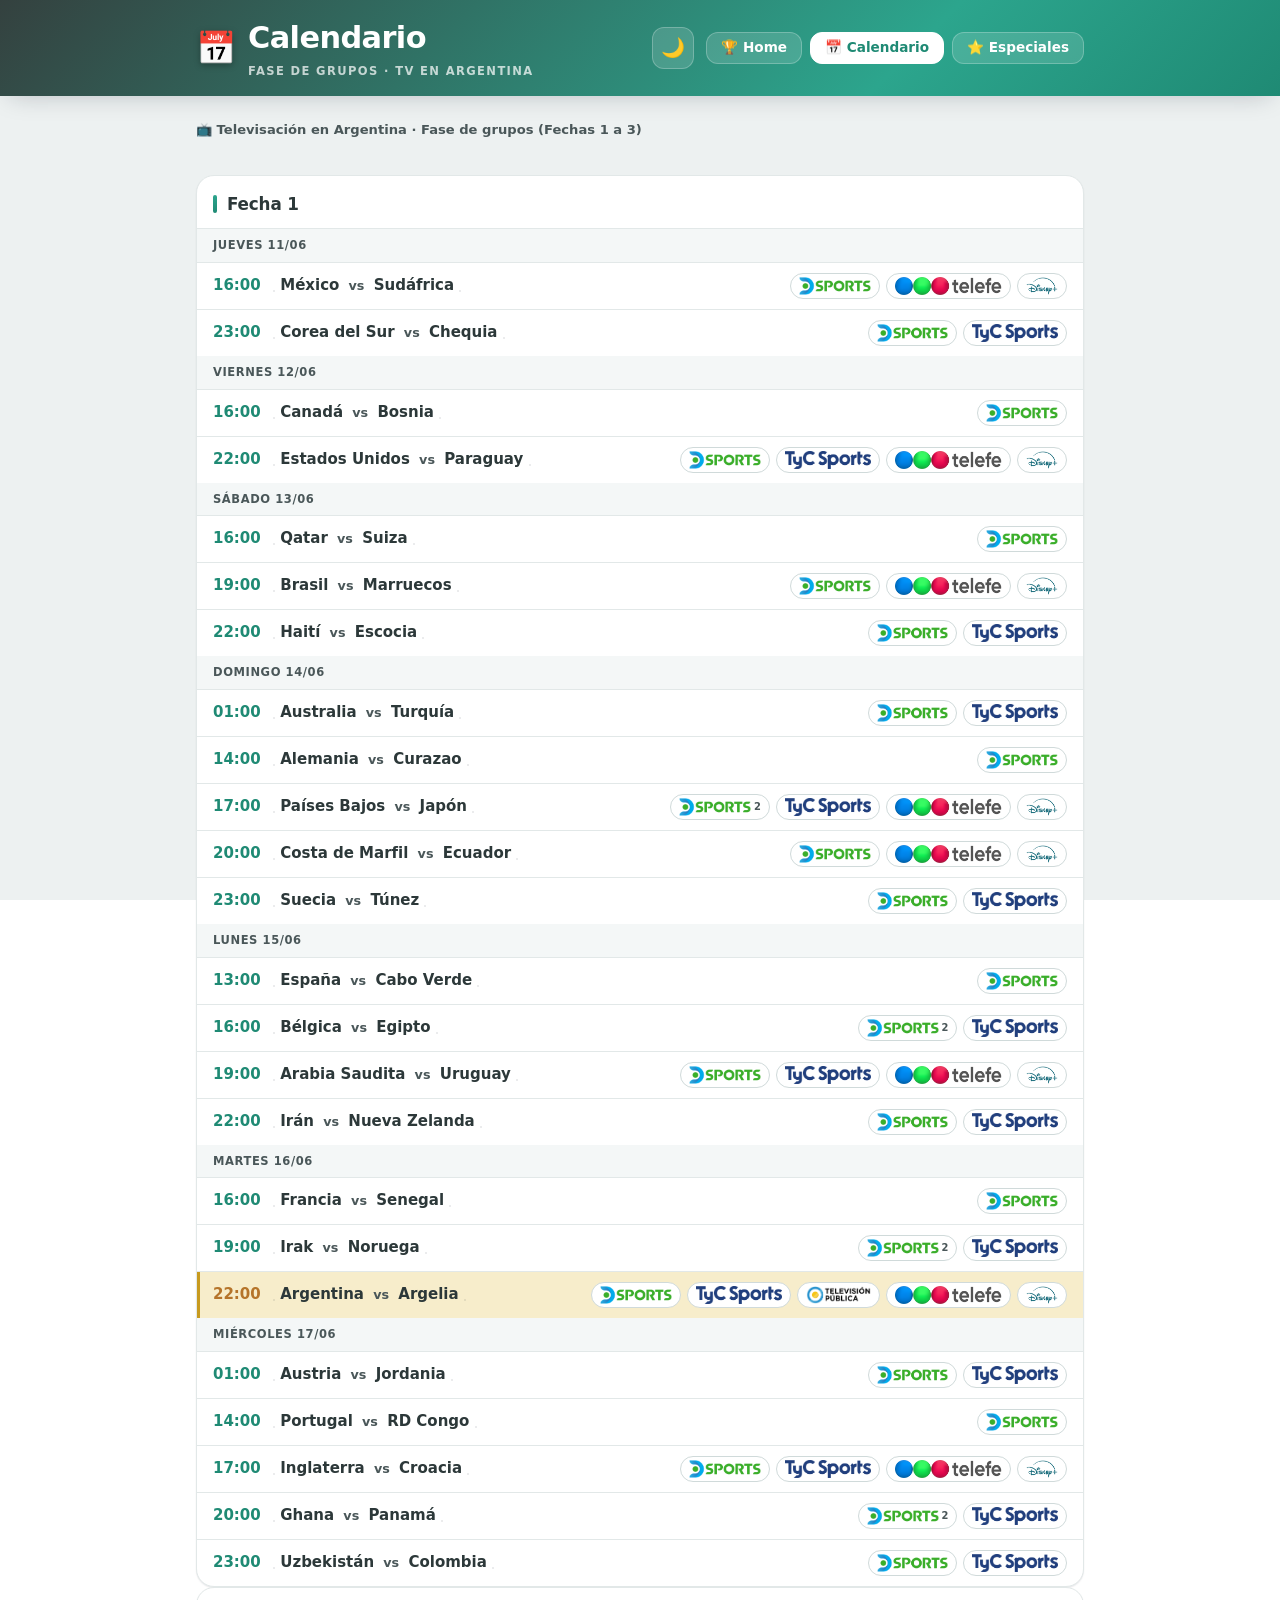
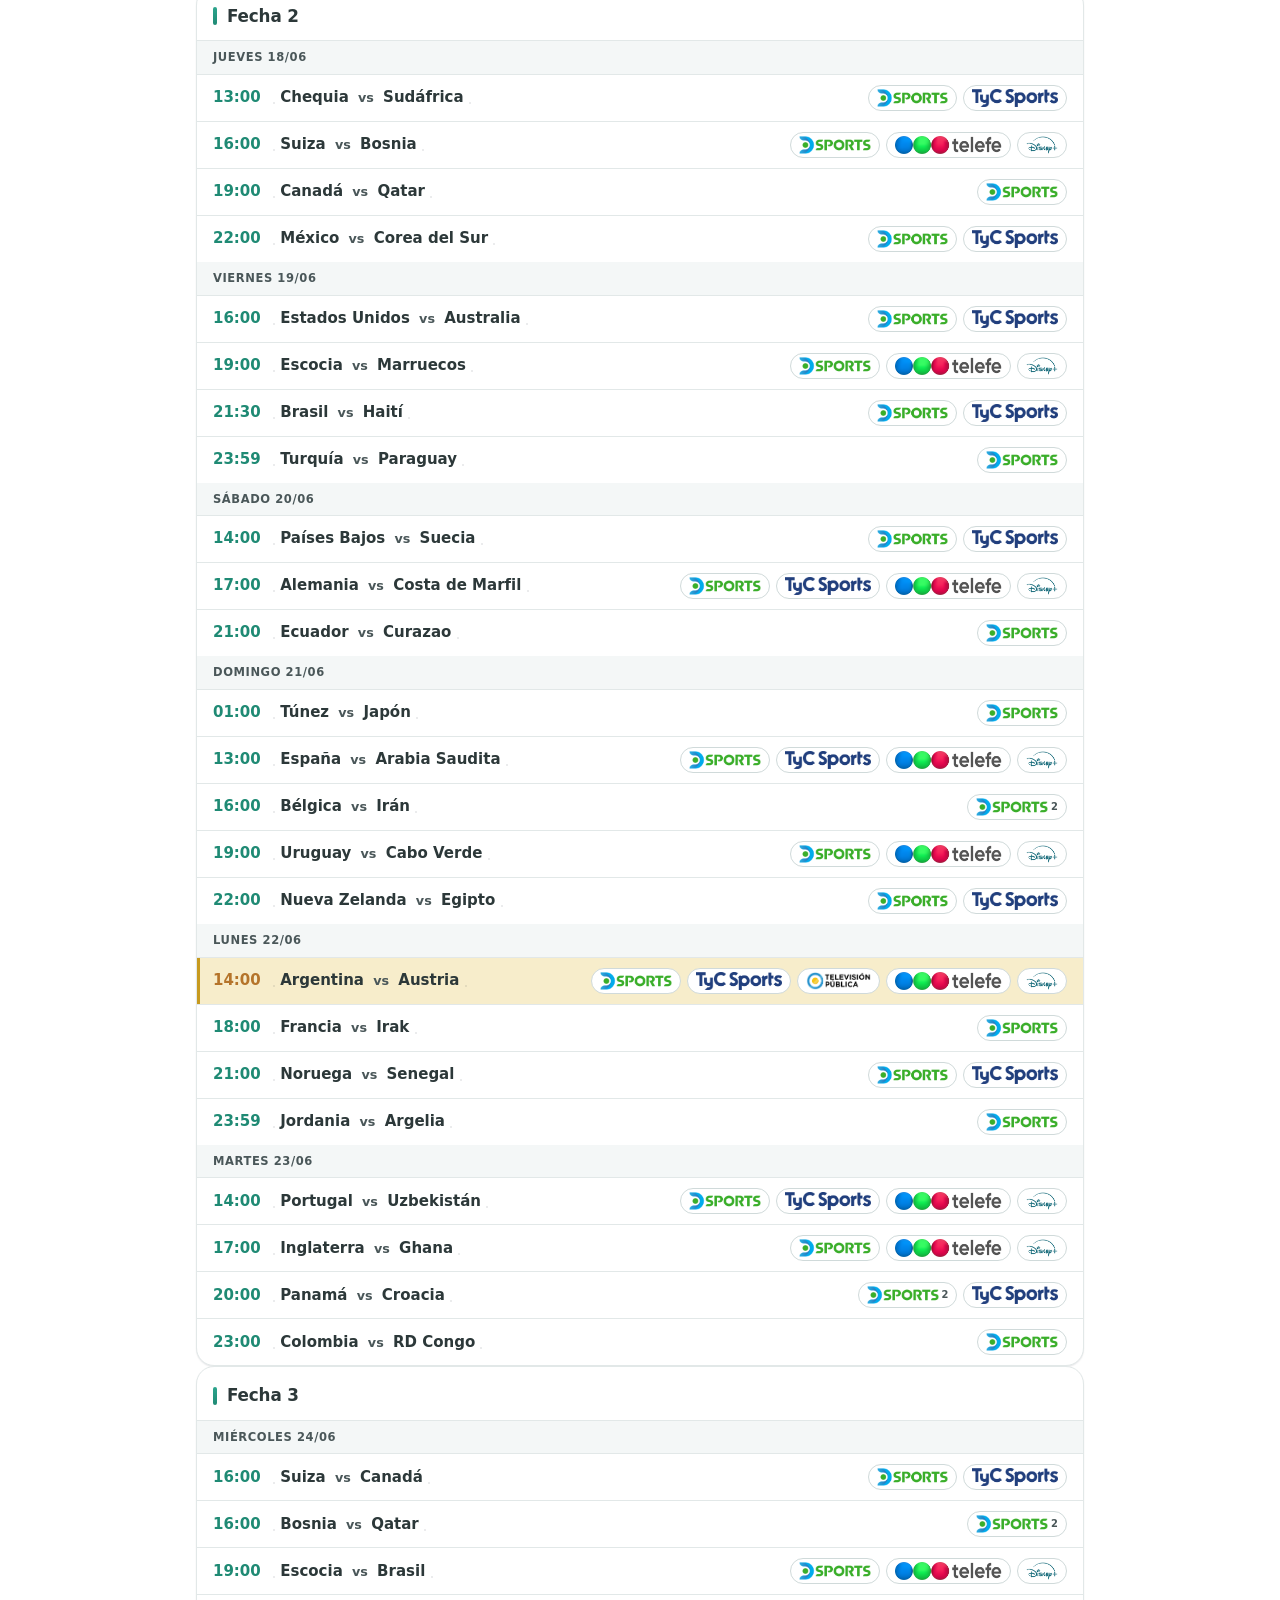
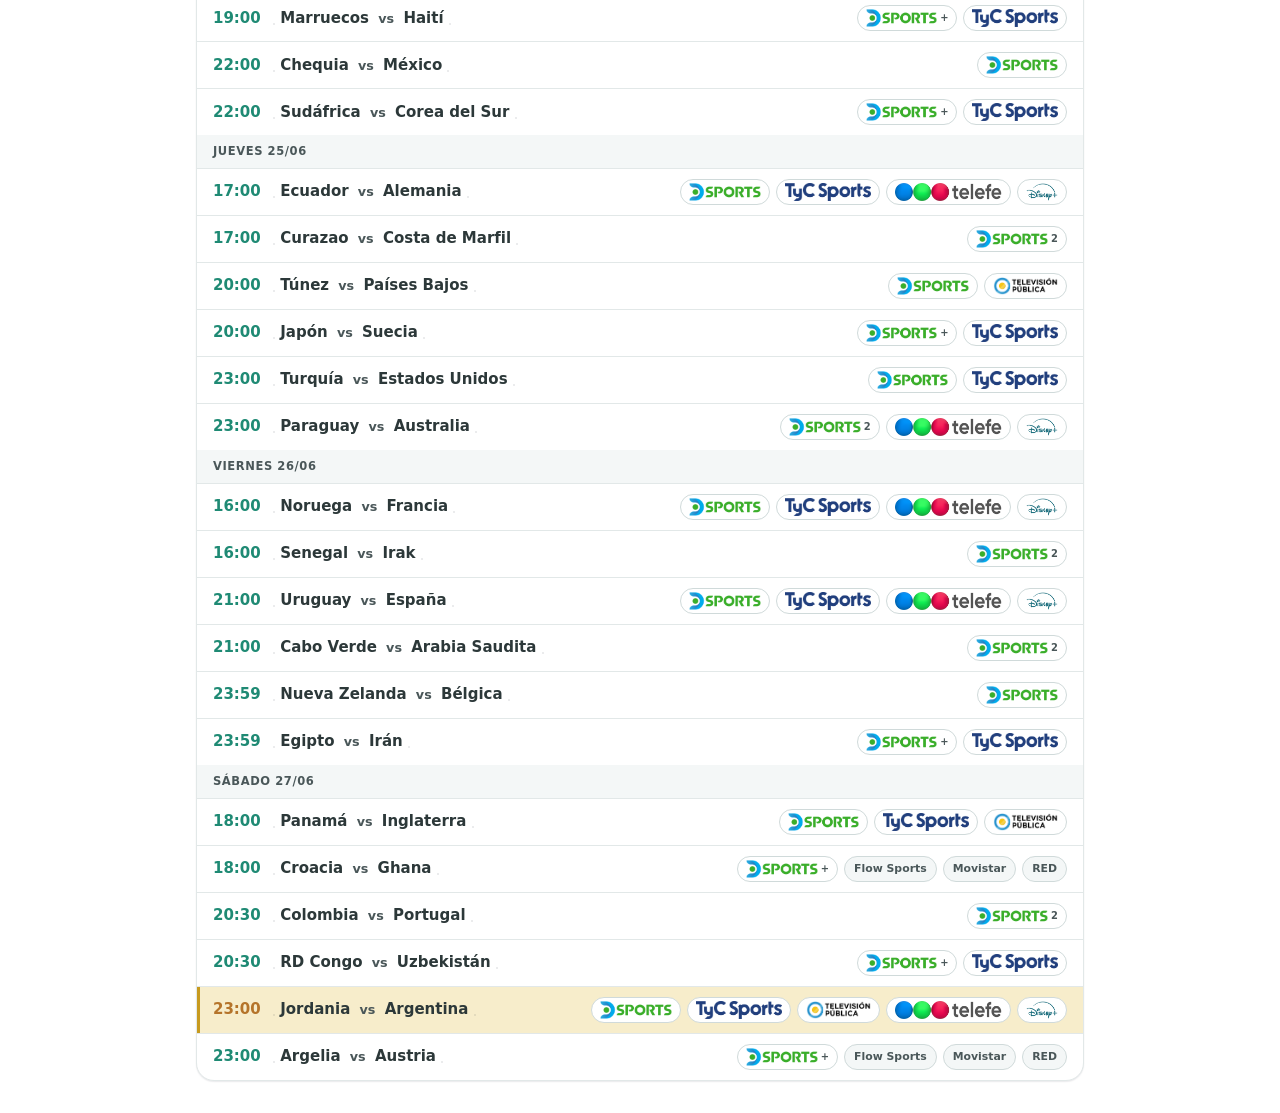
==== calendario.html @ 77ad297f "Stabilize live scoreboard away team layout" ====
<!DOCTYPE html>
<html lang="es">
<head>
  <meta charset="UTF-8">
  <meta name="viewport" content="width=device-width, initial-scale=1">
  <title>Calendario · Prode Mundial | Iveco 2013</title>
  <link rel="stylesheet" href="style.css?v=18">
  <script src="theme.js?v=4"></script>
</head>
<body>

  <header class="site-header">
    <div class="wrap">
      <div class="brand">
        <span class="brand__logo">📅</span>
        <div>
          <h1 class="brand__title">Calendario</h1>
          <p class="brand__subtitle">Fase de grupos · TV en Argentina</p>
        </div>
      </div>
      <button class="theme-toggle" type="button" aria-label="Cambiar tema">🌙</button>
      <button class="nav-toggle" aria-label="Menú" aria-expanded="false" aria-controls="site-nav">☰</button>
      <nav class="site-nav" id="site-nav">
        <a class="site-nav__link" href="index.html">🏆 Home</a>
        <a class="site-nav__link is-active" href="calendario.html">📅 Calendario</a>
        <a class="site-nav__link" href="especiales.html">⭐ Especiales</a>
      </nav>
    </div>
  </header>

  <main class="wrap">
    <p class="cal-note">📺 Televisación en Argentina · Fase de grupos (Fechas 1 a 3)</p>
    <div id="calendario"></div>
  </main>

  <script src="paises.js?v=18"></script>
  <script src="calendario.js?v=4"></script>
  <script src="nav.js?v=4"></script>

</body>
</html>
---- style.css ----
/* ============================================================
   Prode Mundial — mini design system (vanilla, sin build)
   ============================================================ */

/* ---------------------------------------------------------
   1. Tokens
   --------------------------------------------------------- */
:root{
  /* Tipografía del sistema (sin CDN) */
  --font: system-ui, -apple-system, "Segoe UI", Roboto, Ubuntu,
          Cantarell, "Helvetica Neue", Arial, sans-serif;

  /* Neutros — paleta clara: Almond Silk #EBD4CB · Iron Grey #4A5759 · Seagrass #2CA58D */
  --bg:        #edf1f1;   /* gris claro neutro (familia Iron Grey, sin rosa) */
  --surface:   #ffffff;
  --surface-2: #f4f7f7;   /* zebra */
  --ink:       #2c3839;
  --ink-soft:  #4a5759;   /* Iron Grey */
  --line:      #e2e8e8;
  --line-2:    #d0dada;

  /* Acento: verde "seagrass" */
  --brand:    #2ca58d;    /* Seagrass */
  --brand-2:  #1f8a74;
  --brand-bg: #e2f4ee;

  /* Header de tablas (Iron Grey) */
  --th-bg:  #4a5759;
  --th-ink: #f2ece8;

  /* Estados (fondo suave + texto de alto contraste) */
  --ok-bg:   #d2f0e4;  --ok-ink:   #11604a;
  --bad-bg:  #f8d8d2;  --bad-ink:  #8a2f24;
  --pend-bg: #efe5df;  --pend-ink: #6f6660;

  /* Podio */
  --gold:   #c79a1e;  --gold-bg:   #f7edcb;
  --silver: #8a97a8;  --silver-bg: #eef1f4;
  --bronze: #b5742a;  --bronze-bg: #f4e2d2;

  /* Espaciado */
  --sp-1:4px; --sp-2:8px; --sp-3:12px; --sp-4:16px; --sp-5:24px; --sp-6:32px;

  /* Radios */
  --r-sm:8px; --r:12px; --r-lg:18px;

  /* Sombras */
  --sh-sm: 0 1px 2px rgba(15,23,42,.05), 0 1px 1px rgba(15,23,42,.04);
  --sh:    0 8px 24px -10px rgba(15,23,42,.25);

  /* Layout */
  --maxw: 920px;
}

/* ---------------------------------------------------------
   1b. Modo oscuro
   Paleta: Ink Black #0E131F · Ebony #697268 · Icy Blue #ADD9F4
           Old Rose #DB7F8E · Green Yellow #C2F970
   --------------------------------------------------------- */
[data-theme="dark"]{
  --bg:        #0E131F;   /* Ink Black */
  --surface:   #161d2b;
  --surface-2: #1f2838;

  --ink:       #e9eff6;
  --ink-soft:  #99a39a;   /* Ebony aclarado para legibilidad */
  --line:      #2b3343;
  --line-2:    #3b4559;

  --brand:    #C2F970;    /* Green Yellow — acento principal */
  --brand-2:  #ADD9F4;    /* Icy Blue — acento claro (texto/números) */
  --brand-bg: #1b2538;    /* azul-noche tenue (hover, chips) */

  --th-bg:  #0a0f18;
  --th-ink: #cfd8e2;

  --ok-bg:   #233a18;  --ok-ink:   #C2F970;   /* acierto = lima */
  --bad-bg:  #3e2027;  --bad-ink:  #DB7F8E;   /* error = old rose */
  --pend-bg: #1f2838;  --pend-ink: #8a93a2;

  --gold:   #e2b13c;  --gold-bg:   #3a3318;
  --silver: #aeb9c4;  --silver-bg: #2a3340;
  --bronze: #cd8a44;  --bronze-bg: #3a2d1d;

  --sh-sm: 0 1px 2px rgba(0,0,0,.45), 0 1px 1px rgba(0,0,0,.35);
  --sh:    0 8px 24px -10px rgba(0,0,0,.75);
}
/* Fondos con color "hardcodeado" que hay que reemplazar en oscuro */
[data-theme="dark"] body{
  background:radial-gradient(1100px 520px at 50% -240px,#1a2742 0%,var(--bg) 60%);
}
[data-theme="dark"] .site-header{
  background:linear-gradient(135deg,#0E131F 0%,#1b2740 55%,#243049 100%);
}
[data-theme="dark"] .loader{
  background:radial-gradient(1100px 520px at 50% -240px,#1a2742 0%,var(--bg) 60%);
}
/* Columna RES de Pronósticos (tenía fondo claro fijo) */
[data-theme="dark"] #pronosticos td:nth-child(2){
  background:#1c2535;
  color:var(--ink);
  border-inline-color:var(--line-2);
}
/* En oscuro los acentos (lima / icy blue) son CLAROS: cuando se usan como
   fondo, el texto encima debe ir oscuro para que se lea. */
[data-theme="dark"] #pronosticos th:nth-child(2),   /* RES sobre lima */
[data-theme="dark"] .prob__pct.is-active,           /* % activo sobre lima */
[data-theme="dark"] .site-nav__link.is-active{      /* pill activa (fondo #fff) */
  color:#0E131F;
}

/* ---------------------------------------------------------
   2. Reset suave
   --------------------------------------------------------- */
*,*::before,*::after{ box-sizing:border-box; }
html{ -webkit-text-size-adjust:100%; }
body{
  margin:0;
  font-family:var(--font);
  font-size:15px;
  line-height:1.45;
  color:var(--ink);
  background:radial-gradient(1100px 520px at 50% -240px,#ffffff 0%,var(--bg) 62%);
  background-attachment:fixed;
  -webkit-font-smoothing:antialiased;
}

/* ---------------------------------------------------------
   3. Layout
   --------------------------------------------------------- */
.wrap{
  width:100%;
  max-width:var(--maxw);
  margin-inline:auto;
  padding-inline:var(--sp-4);
}
main.wrap{
  padding-block:var(--sp-5) var(--sp-6);
  display:flex;
  flex-direction:column;
  gap:var(--sp-5);
}

/* ---------------------------------------------------------
   4. Header / marca
   --------------------------------------------------------- */
.site-header{
  background:linear-gradient(135deg,#34413f 0%,#2ca58d 70%,#1f8a74 100%);
  color:#fff;
  box-shadow:var(--sh);
}
.site-header .wrap{
  position:relative;
  display:flex;
  align-items:center;
  gap:var(--sp-3);
  padding-block:var(--sp-4);
}

/* Botón de navegación del header (calendario / volver) */
.nav-btn{
  display:inline-flex;
  align-items:center;
  justify-content:center;
  flex:none;
  width:42px;
  height:42px;
  font-size:1.3rem;
  line-height:1;
  text-decoration:none;
  color:#fff;
  background:rgba(255,255,255,.14);
  border:1px solid rgba(255,255,255,.24);
  border-radius:12px;
  transition:background .15s,transform .1s;
}
.nav-btn:hover{ background:rgba(255,255,255,.28); }
.nav-btn:active{ transform:scale(.93); }
.nav-btn--end{ margin-left:auto; }   /* empuja el botón a la derecha */

/* Botón de cambio de tema (claro / oscuro) */
.theme-toggle{
  margin-left:auto;       /* empuja los controles del header a la derecha */
  display:inline-flex;
  align-items:center;
  justify-content:center;
  flex:none;
  width:42px;
  height:42px;
  font-size:1.2rem;
  line-height:1;
  color:#fff;
  background:rgba(255,255,255,.14);
  border:1px solid rgba(255,255,255,.24);
  border-radius:12px;
  cursor:pointer;
  transition:background .15s,transform .1s;
}
.theme-toggle:hover{ background:rgba(255,255,255,.28); }
.theme-toggle:active{ transform:scale(.93); }

/* ---- Navegación principal (Home / Calendario / Especiales) ---- */
.site-nav{
  display:flex;
  gap:var(--sp-2);
}
.site-nav__link{
  display:inline-flex;
  align-items:center;
  gap:6px;
  padding:8px 14px;
  font-size:.85rem;
  font-weight:700;
  line-height:1;
  white-space:nowrap;
  text-decoration:none;
  color:#fff;
  background:rgba(255,255,255,.14);
  border:1px solid rgba(255,255,255,.24);
  border-radius:12px;
  transition:background .15s,transform .1s;
}
.site-nav__link:hover{ background:rgba(255,255,255,.28); }
.site-nav__link:active{ transform:scale(.96); }
.site-nav__link.is-active{
  background:#fff;
  color:var(--brand-2);
  border-color:#fff;
}

/* Botón hamburguesa (solo mobile) */
.nav-toggle{
  display:none;          /* oculto en desktop */
  width:42px;
  height:42px;
  align-items:center;
  justify-content:center;
  font-size:1.4rem;
  line-height:1;
  color:#fff;
  background:rgba(255,255,255,.14);
  border:1px solid rgba(255,255,255,.24);
  border-radius:12px;
  cursor:pointer;
  transition:background .15s,transform .1s;
}
.nav-toggle:hover{ background:rgba(255,255,255,.28); }
.nav-toggle:active{ transform:scale(.93); }
.brand{ display:flex; align-items:center; gap:var(--sp-3); }
.brand__logo{
  font-size:2rem;
  line-height:1;
  filter:drop-shadow(0 2px 3px rgba(0,0,0,.3));
}
.brand__title{
  margin:0;
  font-size:clamp(1.35rem,4.5vw,1.9rem);
  font-weight:800;
  letter-spacing:-.02em;
}
.brand__subtitle{
  margin:3px 0 0;
  font-size:.72rem;
  font-weight:600;
  letter-spacing:.12em;
  text-transform:uppercase;
  color:rgba(255,255,255,.72);
}

/* ---------------------------------------------------------
   5. Card / sección
   --------------------------------------------------------- */
.card{
  background:var(--surface);
  border:1px solid var(--line);
  border-radius:var(--r-lg);
  box-shadow:var(--sh-sm);
  overflow:hidden;
}
.card__head{
  display:flex;
  align-items:center;
  justify-content:space-between;
  gap:var(--sp-3);
  flex-wrap:wrap;
  padding:var(--sp-4) var(--sp-4) var(--sp-3);
  border-bottom:1px solid var(--line);
}
.card__title{
  margin:0;
  display:flex;
  align-items:center;
  gap:10px;
  font-size:1.05rem;
  font-weight:700;
  letter-spacing:-.01em;
}
.card__title::before{
  content:"";
  width:4px; height:18px;
  border-radius:99px;
  background:linear-gradient(var(--brand),var(--brand-2));
}
.card__hint{
  font-size:.74rem;
  font-weight:600;
  color:var(--ink-soft);
}

/* ---------------------------------------------------------
   6. Selector de fecha
   --------------------------------------------------------- */
.select-wrap{ position:relative; display:inline-flex; }
.select-wrap::after{
  content:"";
  position:absolute; right:13px; top:50%;
  width:7px; height:7px;
  border-right:2px solid var(--ink-soft);
  border-bottom:2px solid var(--ink-soft);
  transform:translateY(-65%) rotate(45deg);
  pointer-events:none;
}
.select{
  appearance:none; -webkit-appearance:none;
  font:inherit; font-weight:650;
  color:var(--ink);
  background:var(--surface-2);
  border:1px solid var(--line-2);
  border-radius:var(--r-sm);
  padding:8px 34px 8px 13px;
  cursor:pointer;
  transition:border-color .15s,box-shadow .15s;
}
.select:hover{ border-color:var(--brand); }
.select:focus-visible{
  outline:none;
  border-color:var(--brand);
  box-shadow:0 0 0 3px var(--brand-bg);
}

/* ---------------------------------------------------------
   7. Tablas — base
   --------------------------------------------------------- */
.tabla-scroll{
  overflow-x:auto;
  -webkit-overflow-scrolling:touch;
}
.tabla-scroll table{
  width:100%;
  border-collapse:separate;
  border-spacing:0;
  font-size:.9rem;
}
.tabla-scroll th,
.tabla-scroll td{
  padding:9px 12px;
  text-align:center;
  white-space:nowrap;
  border-bottom:1px solid var(--line);
}
.tabla-scroll th{
  background:var(--th-bg);
  color:var(--th-ink);
  font-size:.7rem;
  font-weight:700;
  letter-spacing:.06em;
  text-transform:uppercase;
}
.tabla-scroll tr:last-child td{ border-bottom:0; }

/* Zebra (excluye podio para no pisar su color) */
.tabla-scroll tr:nth-child(even):not(.top-1):not(.top-2):not(.top-3) td{
  background:var(--surface-2);
}
/* Hover solo en desktop con puntero fino */
@media (hover:hover) and (pointer:fine){
  .tabla-scroll tbody tr:hover td{ background:var(--brand-bg); }
}

/* ---------------------------------------------------------
   8. Ranking (general + fecha): Pos | Jugador | Puntos
   --------------------------------------------------------- */
#general td:first-child,  #general th:first-child,
#fechaRanking td:first-child, #fechaRanking th:first-child{
  width:54px;
  color:var(--ink-soft);
  font-variant-numeric:tabular-nums;
}
#general td:nth-child(2),  #general th:nth-child(2),
#fechaRanking td:nth-child(2), #fechaRanking th:nth-child(2){
  text-align:left;
  font-weight:650;
}
#general td:last-child,
#fechaRanking td:last-child{
  width:82px;
  font-weight:800;
  color:var(--brand-2);
  font-variant-numeric:tabular-nums;
}

/* Podio (top 3 puestos) */
.top-1 td{ background:var(--gold-bg); }
.top-2 td{ background:var(--silver-bg); }
.top-3 td{ background:var(--bronze-bg); }
.top-1 td:first-child{ box-shadow:inset 4px 0 0 var(--gold); }
.top-2 td:first-child{ box-shadow:inset 4px 0 0 var(--silver); }
.top-3 td:first-child{ box-shadow:inset 4px 0 0 var(--bronze); }
.top-1 td:nth-child(2),
.top-2 td:nth-child(2),
.top-3 td:nth-child(2){ font-weight:800; }

/* ---------------------------------------------------------
   9. Pronósticos — grid denso con header + 1ra columna sticky
   --------------------------------------------------------- */
#pronosticos{
  max-height:72vh;
  overflow:auto;            /* scroll horizontal y vertical interno */
}
#pronosticos table{
  width:max-content;
  min-width:100%;
  font-size:.82rem;
}
#pronosticos th,
#pronosticos td{ border-right:1px solid var(--line); }

/* Header sticky (fila de nombres) */
#pronosticos th{
  position:sticky; top:0; z-index:2;
}
/* Primera columna sticky (PARTIDO) */
#pronosticos td:first-child,
#pronosticos th:first-child{
  position:sticky; left:0;
  text-align:left;
  font-weight:650;
  min-width:138px; max-width:210px;
  white-space:normal;       /* deja partir el nombre del partido en 2 líneas */
}
#pronosticos td:first-child{
  z-index:1;
  background:var(--surface);
  box-shadow:1px 0 0 var(--line-2);
}
#pronosticos tr:nth-child(even) td:first-child{ background:var(--surface-2); }
#pronosticos th:first-child{ z-index:3; }   /* esquina por encima de todo */

/* Columna RES (resultado real): formato propio, distinto de aciertos/errores */
#pronosticos th:nth-child(2){
  background:var(--brand);
  color:#fff;
  border-inline:2px solid var(--brand-2);
}
#pronosticos td:nth-child(2){
  font-weight:800;
  color:var(--ink);
  background:#e3e8ef;
  border-inline:2px solid var(--line-2);
}

/* Estados accesibles */
#pronosticos td.ok{      background:var(--ok-bg);   color:var(--ok-ink);   font-weight:700; }
#pronosticos td.bad{     background:var(--bad-bg);  color:var(--bad-ink); }
#pronosticos td.pending{ background:var(--pend-bg); color:var(--pend-ink); }

/* Fila de totales (aciertos por jugador en la fecha) */
#pronosticos tr.totales td{
  border-top:2px solid var(--line-2);
  font-weight:800;
  background:var(--surface-2);
  color:var(--brand-2);
  font-variant-numeric:tabular-nums;
}
#pronosticos tr.totales td.partido{
  color:var(--ink-soft);
  text-transform:uppercase;
  font-size:.72rem;
  letter-spacing:.05em;
}

/* Partido: completo en desktop, abreviado en mobile (toggle por media query) */
.partido-abbr{ display:none; }

/* Banderas (solo desktop) — imágenes de flagcdn.com */
.flag{
  height:13px;
  width:auto;
  vertical-align:-2px;
  border-radius:2px;
  border:1px solid rgba(15,23,42,.12);
}

/* ---------------------------------------------------------
   9c. Marcador en vivo
   --------------------------------------------------------- */
.live-score{
  width:100%;
  margin:0 auto calc(var(--sp-2) * -1);
  padding:2px 0 0;
}
.live-score[hidden]{ display:none; }
.live-score__inner{
  display:flex;
  flex-direction:column;
  gap:8px;
  padding-inline:0;
}
.live-score__match{
  position:relative;
  display:grid;
  grid-template-columns:118px minmax(0,1fr);
  align-items:stretch;
  gap:0;
  width:min(100%,740px);
  max-width:740px;
  margin-inline:auto;
  filter:drop-shadow(0 10px 18px rgba(0,0,0,.18));
}
.live-score__match::before,
.live-score__match::after{
  content:"";
  position:absolute;
  bottom:-6px;
  z-index:0;
  height:16px;
  border-radius:0 0 18px 18px;
  opacity:.98;
  pointer-events:none;
}
.live-score__match::before{
  left:calc(118px + 14px);
  width:36%;
  background:
    linear-gradient(90deg,#f7f3ee 0%,#f7f3ee 33%,#e22b26 33%,#e22b26 100%) left bottom / 100% 7px no-repeat,
    linear-gradient(90deg,rgba(255,226,206,.95) 0%,rgba(240,113,74,.78) 22%,rgba(226,43,38,.22) 100%) left top / 100% 100% no-repeat;
  box-shadow:
    -13px -14px 0 -4px rgba(244,106,70,.72),
    0 0 10px rgba(226,43,38,.26);
}
.live-score__match::after{
  right:0;
  width:37%;
  background:
    linear-gradient(90deg,#d6f04d 0%,#d6f04d 62%,#7d4dff 100%) left bottom / 100% 7px no-repeat,
    linear-gradient(90deg,rgba(214,240,77,.12) 0%,rgba(214,240,77,.3) 45%,rgba(125,77,255,.92) 100%) left top / 100% 100% no-repeat;
  box-shadow:
    8px -14px 0 -3px rgba(125,77,255,.9),
    0 0 11px rgba(125,77,255,.36);
}
.live-score__minute{
  position:relative;
  z-index:1;
  display:flex;
  align-items:center;
  justify-content:center;
  min-height:56px;
  padding:0 18px 0 18px;
  color:#101014;
  background:linear-gradient(180deg,#ffffff 0%,#f1efea 100%);
  border:2px solid rgba(0,0,0,.08);
  border-right:0;
  border-radius:18px 0 0 18px;
  box-shadow:inset -18px 0 18px rgba(244,100,37,.18);
  font-family:Impact, "Arial Black", var(--font);
  font-size:2.05rem;
  font-weight:900;
  font-variant-numeric:tabular-nums;
  letter-spacing:.02em;
}
.live-score__board{
  position:relative;
  z-index:1;
  display:grid;
  grid-template-columns:minmax(172px,1fr) 62px 62px 62px minmax(172px,1fr);
  align-items:center;
  min-width:0;
  min-height:56px;
  padding:0 14px;
  overflow:visible;
  color:#fff;
  background:#050505;
  border:2px solid rgba(255,255,255,.32);
  border-left:0;
  border-radius:0 18px 18px 0;
  box-shadow:inset 0 1px 0 rgba(255,255,255,.18), inset 0 -1px 0 rgba(255,255,255,.1);
}
.live-team{
  position:relative;
  z-index:1;
  display:flex;
  align-items:center;
  gap:12px;
  min-width:0;
  height:100%;
  padding-bottom:4px;
}
.live-team--home{
  justify-content:flex-start;
}
.live-team--away{
  justify-content:flex-end;
}
.live-team--away .live-team__dot{
  background:#f3d940;
  box-shadow:0 0 10px rgba(243,217,64,.85);
}
.live-team .flag{
  flex:none;
  height:28px;
  border:2px solid rgba(255,255,255,.78);
  border-radius:5px;
  box-shadow:0 0 0 1px rgba(0,0,0,.55);
}
.live-team__dot{
  flex:none;
  width:16px;
  height:16px;
  border-radius:999px;
  background:#2fc0a5;
  box-shadow:0 0 10px rgba(47,192,165,.9);
}
.live-team__abbr{
  flex:0 1 auto;
  overflow:hidden;
  text-overflow:ellipsis;
  color:#fff;
  font-family:Impact, "Arial Black", var(--font);
  font-size:2.08rem;
  font-weight:900;
  line-height:.95;
  letter-spacing:.03em;
  text-shadow:0 2px 0 rgba(0,0,0,.6);
  text-align:center;
}
.live-score__goal{
  position:relative;
  z-index:1;
  display:flex;
  align-items:center;
  justify-content:center;
  align-self:stretch;
  min-width:0;
  color:#050505;
  background:#73eee6;
  border-inline:1px solid rgba(0,0,0,.24);
  font-family:Impact, "Arial Black", var(--font);
  font-size:2.45rem;
  font-weight:900;
  line-height:1;
  font-variant-numeric:tabular-nums;
}
.live-score__goal--home{
  border-radius:18px 0 0 18px;
}
.live-score__goal--away{
  border-radius:0 18px 18px 0;
}
.live-score__logo-wrap{
  position:relative;
  z-index:2;
  align-self:stretch;
  display:flex;
  align-items:center;
  justify-content:center;
  margin-block:-6px;
  background:#fff;
  border:5px solid #050505;
  border-radius:16px;
  box-shadow:0 0 0 1px rgba(255,255,255,.65);
}
.live-score__logo{
  display:block;
  width:40px;
  height:50px;
  object-fit:contain;
}
.live-score__sr-score{
  position:absolute;
  width:1px;
  height:1px;
  overflow:hidden;
  clip:rect(0 0 0 0);
  white-space:nowrap;
}

[data-theme="dark"] .live-score{
  background:transparent;
}
[data-theme="dark"] .live-score__minute{
  background:linear-gradient(180deg,#ffffff 0%,#f1efea 100%);
  color:#101014;
}

/* ---------------------------------------------------------
   9b. Probabilidades — % L/E/V + quién votó qué
   --------------------------------------------------------- */
.prob{ display:flex; flex-direction:column; }

.prob__row{
  display:grid;
  grid-template-columns:58px minmax(0,1fr) 56px minmax(0,1fr) 58px;
  align-items:center;
  gap:6px;
  padding:8px 4px;
  border-bottom:1px solid var(--line);
}

.prob__row--head{
  padding-top:4px;
  padding-bottom:4px;
  background:var(--surface-2);
  position:sticky; top:0; z-index:1;
}
.prob__th{
  text-align:center;
  font-size:.7rem;
  font-weight:800;
  letter-spacing:.06em;
  color:var(--ink-soft);
}

.prob__eq{
  min-width:0;
  font-weight:650;
  font-size:.9rem;
  white-space:nowrap;
  overflow:hidden;
  text-overflow:ellipsis;
}
.prob__eq--local{  text-align:right; }
.prob__eq--visita{ text-align:left;  }

.prob__pct{
  font:inherit;
  font-weight:800;
  font-variant-numeric:tabular-nums;
  cursor:pointer;
  border:1px solid var(--line-2);
  border-radius:var(--r-sm);
  background:var(--surface-2);
  color:var(--ink-soft);
  padding:6px 2px;
  transition:background .15s, color .15s, border-color .15s;
}
.prob__pct:hover{ border-color:var(--brand); color:var(--ink); }
.prob__pct.is-fav{
  background:var(--brand-bg);
  color:var(--brand-2);
  border-color:var(--brand);
}
.prob__pct.is-active{
  background:var(--brand);
  color:#fff;
  border-color:var(--brand-2);
}

.prob__detail{
  display:flex;
  flex-wrap:wrap;
  align-items:center;
  gap:6px;
  padding:8px 10px 12px;
  border-bottom:1px solid var(--line);
  background:var(--surface-2);
  font-size:.82rem;
}
.prob__detail-label{ font-weight:800; color:var(--ink-soft); }
.prob__chip{
  padding:3px 9px;
  border-radius:999px;
  background:var(--brand-bg);
  color:var(--brand-2);
  font-weight:700;
  font-size:.75rem;
}
.prob__none{ color:var(--ink-soft); font-style:italic; }
.prob__empty{ padding:var(--sp-4); color:var(--ink-soft); text-align:center; }

/* ---------------------------------------------------------
   10. Calendario (fase de grupos + TV)
   --------------------------------------------------------- */
.cal-note{
  margin:0 0 var(--sp-3);
  font-size:.82rem;
  font-weight:600;
  color:var(--ink-soft);
}
.cal__day-title{
  margin:0;
  padding:var(--sp-2) var(--sp-4);
  background:var(--surface-2);
  font-size:.72rem;
  font-weight:800;
  letter-spacing:.05em;
  text-transform:uppercase;
  color:var(--ink-soft);
  border-bottom:1px solid var(--line);
}
.match{
  display:flex;
  align-items:center;
  gap:var(--sp-3);
  padding:10px var(--sp-4);
  border-bottom:1px solid var(--line);
}
.match:last-child{ border-bottom:0; }
.match__time{
  flex:none;
  min-width:48px;
  font-weight:800;
  font-variant-numeric:tabular-nums;
  color:var(--brand-2);
}
.match__teams{
  flex:1 1 auto;
  min-width:0;
  font-weight:650;
}
.match__vs{
  margin:0 4px;
  font-size:.85em;
  font-weight:600;
  color:var(--ink-soft);
}
.match__channels{
  flex:none;
  display:flex;
  flex-wrap:wrap;
  gap:6px;
  justify-content:flex-end;
}
.chan{
  display:inline-flex;
  align-items:center;
  padding:2px 9px;
  font-size:.68rem;
  font-weight:700;
  white-space:nowrap;
  color:var(--ink-soft);
  background:var(--surface-2);
  border:1px solid var(--line-2);
  border-radius:999px;
}
/* Chip con logo de canal (PNG con tamaño intrínseco -> seguro en iOS) */
.chan--logo{
  gap:3px;
  padding:3px 8px;
  background:#fff;
}
.chan__img{
  height:18px;
  width:auto;
  max-width:120px;
  display:block;
}
.chan__badge{
  font-size:.62rem;
  font-weight:800;
  line-height:1;
  color:var(--ink-soft);
}

/* Partido de Argentina destacado */
.match--arg{
  background:var(--gold-bg);
  box-shadow:inset 3px 0 0 var(--gold);
}
.match--arg .match__time{ color:var(--bronze); }

/* ---------------------------------------------------------
   10b. Especiales (una tabla por categoría)
   --------------------------------------------------------- */
.esp-note{
  margin:0 0 var(--sp-3);
  font-size:.82rem;
  font-weight:600;
  color:var(--ink-soft);
}
/* Separación entre las tarjetas de categoría */
#especiales{
  display:flex;
  flex-direction:column;
  gap:var(--sp-5);
}
/* Puntaje posible de la categoría (chip en el head) */
.esp-pts{
  flex:none;
  display:inline-flex;
  align-items:center;
  gap:4px;
  padding:2px 9px;
  font-size:.7rem;
  font-weight:800;
  color:var(--brand-2);
  background:var(--brand-bg);
  border:1px solid var(--line-2);
  border-radius:999px;
}
/* Resultado real de la categoría (o "a definir") */
.esp-result{
  font-size:.74rem;
  font-weight:700;
  color:var(--ink-soft);
}
.esp-result strong{ color:var(--ink); }

/* Tabla de categoría: Jugador | Predicción | Pts */
.esp-tabla td:first-child,
.esp-tabla th:first-child{
  text-align:left;
  font-weight:650;
}
.esp-tabla td:nth-child(2),
.esp-tabla th:nth-child(2){ text-align:left; }
.esp-tabla td:last-child,
.esp-tabla th:last-child{
  width:64px;
  font-weight:800;
  color:var(--brand-2);
  font-variant-numeric:tabular-nums;
}
/* Predicción acertada */
.esp-tabla td.ok{ background:var(--ok-bg); color:var(--ok-ink); font-weight:700; }
.esp-tabla td.pending{ color:var(--ink-soft); }

/* ---------------------------------------------------------
   10c. Pantalla de carga
   --------------------------------------------------------- */
.loader{
  position:fixed;
  inset:0;
  z-index:1000;
  display:flex;
  align-items:center;
  justify-content:center;
  background:radial-gradient(1100px 520px at 50% -240px,#ffffff 0%,var(--bg) 62%);
  transition:opacity .4s ease;
}
.loader.is-hidden{
  opacity:0;
  pointer-events:none;
}
.loader__box{
  display:flex;
  flex-direction:column;
  align-items:center;
  gap:var(--sp-4);
  padding:var(--sp-5);
  text-align:center;
}
.loader__img{
  width:min(55vw,200px);
  height:auto;
  border-radius:var(--r-lg);
}
.loader__text{
  margin:0;
  font-size:.95rem;
  font-weight:800;
  letter-spacing:.14em;
  text-transform:uppercase;
  color:var(--brand-2);
}
.loader__bar{
  width:min(70vw,240px);
  height:8px;
  background:var(--line-2);
  border-radius:999px;
  overflow:hidden;
}
.loader__fill{
  display:block;
  height:100%;
  width:0;
  border-radius:999px;
  background:linear-gradient(90deg,var(--brand),var(--brand-2));
}

/* ---------------------------------------------------------
   11. Mobile-first tweaks
   --------------------------------------------------------- */
@media (max-width:640px){
  body{ font-size:14px; }
  .wrap{ padding-inline:var(--sp-3); }
  main.wrap{ padding-block:var(--sp-4) var(--sp-5); gap:var(--sp-4); }
  .card{ border-radius:var(--r); }
  .card__head{ padding:var(--sp-3); }
  .card__title{ font-size:1rem; }
  .brand__logo{ font-size:1.6rem; }
  /* Header compacto: titulo mas chico y boton arriba a la derecha */
  .site-header .wrap{ align-items:flex-start; }
  .brand{ min-width:0; }
  .brand__title{ font-size:1.1rem; }

  /* Navegación: hamburguesa + menú desplegable */
  .nav-toggle{ display:inline-flex; }
  .site-nav{
    position:absolute;
    top:100%;
    right:var(--sp-3);
    margin-top:var(--sp-2);
    flex-direction:column;
    gap:6px;
    padding:6px;
    min-width:190px;
    background:var(--brand-2);
    border:1px solid rgba(255,255,255,.24);
    border-radius:var(--r);
    box-shadow:var(--sh);
    display:none;          /* cerrado por defecto */
    z-index:50;
  }
  .site-nav.is-open{ display:flex; }
  /* En oscuro el menú no puede usar el acento claro de fondo (texto blanco) */
  [data-theme="dark"] .site-nav{
    background:#161d2b;
    border-color:rgba(255,255,255,.14);
  }
  .site-nav__link{
    width:100%;
    justify-content:flex-start;
    font-size:.9rem;
    padding:10px 12px;
  }

  .tabla-scroll th,
  .tabla-scroll td{ padding:7px 9px; }
  #pronosticos table{ font-size:.78rem; }

  /* Nombres abreviados, sin bandera, columna compacta */
  .partido-full{ display:none; }
  .partido-abbr{ display:inline; }
  #pronosticos td:first-child,
  #pronosticos th:first-child{
    min-width:78px;
    max-width:120px;
    white-space:nowrap;
  }

  /* Marcador en vivo compacto */
  .live-score{ margin-bottom:0; padding-top:0; }
  .live-score__match{
    grid-template-columns:66px minmax(0,1fr);
    max-width:100%;
  }
  .live-score__match::before,
  .live-score__match::after{
    bottom:-5px;
    height:11px;
    border-radius:0 0 12px 12px;
  }
  .live-score__match::before{
    left:calc(66px + 8px);
    width:36%;
    background:
      linear-gradient(90deg,#f7f3ee 0%,#f7f3ee 33%,#e22b26 33%,#e22b26 100%) left bottom / 100% 5px no-repeat,
      linear-gradient(90deg,rgba(255,226,206,.95) 0%,rgba(240,113,74,.78) 22%,rgba(226,43,38,.22) 100%) left top / 100% 100% no-repeat;
    box-shadow:
      -7px -10px 0 -3px rgba(244,106,70,.72),
      0 0 8px rgba(226,43,38,.24);
  }
  .live-score__match::after{
    right:0;
    width:37%;
    background:
      linear-gradient(90deg,#d6f04d 0%,#d6f04d 62%,#7d4dff 100%) left bottom / 100% 5px no-repeat,
      linear-gradient(90deg,rgba(214,240,77,.12) 0%,rgba(214,240,77,.3) 45%,rgba(125,77,255,.92) 100%) left top / 100% 100% no-repeat;
    box-shadow:
      5px -10px 0 -2px rgba(125,77,255,.9),
      0 0 8px rgba(125,77,255,.32);
  }
  .live-score__minute{
    min-height:40px;
    padding-inline:8px 11px;
    border-radius:13px 0 0 13px;
    font-size:1.15rem;
  }
  .live-score__board{
    grid-template-columns:minmax(72px,1fr) 34px 36px 34px minmax(72px,1fr);
    min-height:40px;
    padding-inline:7px;
    border-radius:0 13px 13px 0;
  }
  .live-team{ column-gap:4px; padding-bottom:3px; }
  .live-team .flag{
    height:16px;
    border-width:1px;
    border-radius:3px;
  }
  .live-team__dot{
    width:8px;
    height:8px;
  }
  .live-team__abbr{ font-size:1.02rem; letter-spacing:0; }
  .live-score__goal{
    font-size:1.45rem;
  }
  .live-score__goal--home{ border-radius:11px 0 0 11px; }
  .live-score__goal--away{ border-radius:0 11px 11px 0; }
  .live-score__logo-wrap{
    margin-block:-4px;
    border-width:3px;
    border-radius:10px;
  }
  .live-score__logo{
    width:25px;
    height:34px;
  }

  /* Probabilidades: columnas de % más angostas en mobile */
  .prob__row{ grid-template-columns:50px minmax(0,1fr) 48px minmax(0,1fr) 50px; gap:5px; }
  .prob__eq{ font-size:.84rem; }
  .prob__pct{ font-size:.82rem; }

  /* Calendario: los canales bajan debajo del partido */
  .match{ flex-wrap:wrap; }
  .match__channels{
    width:100%;
    justify-content:flex-start;
    gap:5px;
    padding-left:60px;
  }
  .chan{
    padding:1px 7px;
    font-size:.62rem;
  }
  .chan--logo{
    padding:2px 6px;
  }
  .chan__img{
    height:14px;
    max-width:86px;
  }
  .chan--disney .chan__img{
    height:18px;
    max-width:78px;
  }
  .chan__badge{
    font-size:.56rem;
  }
}
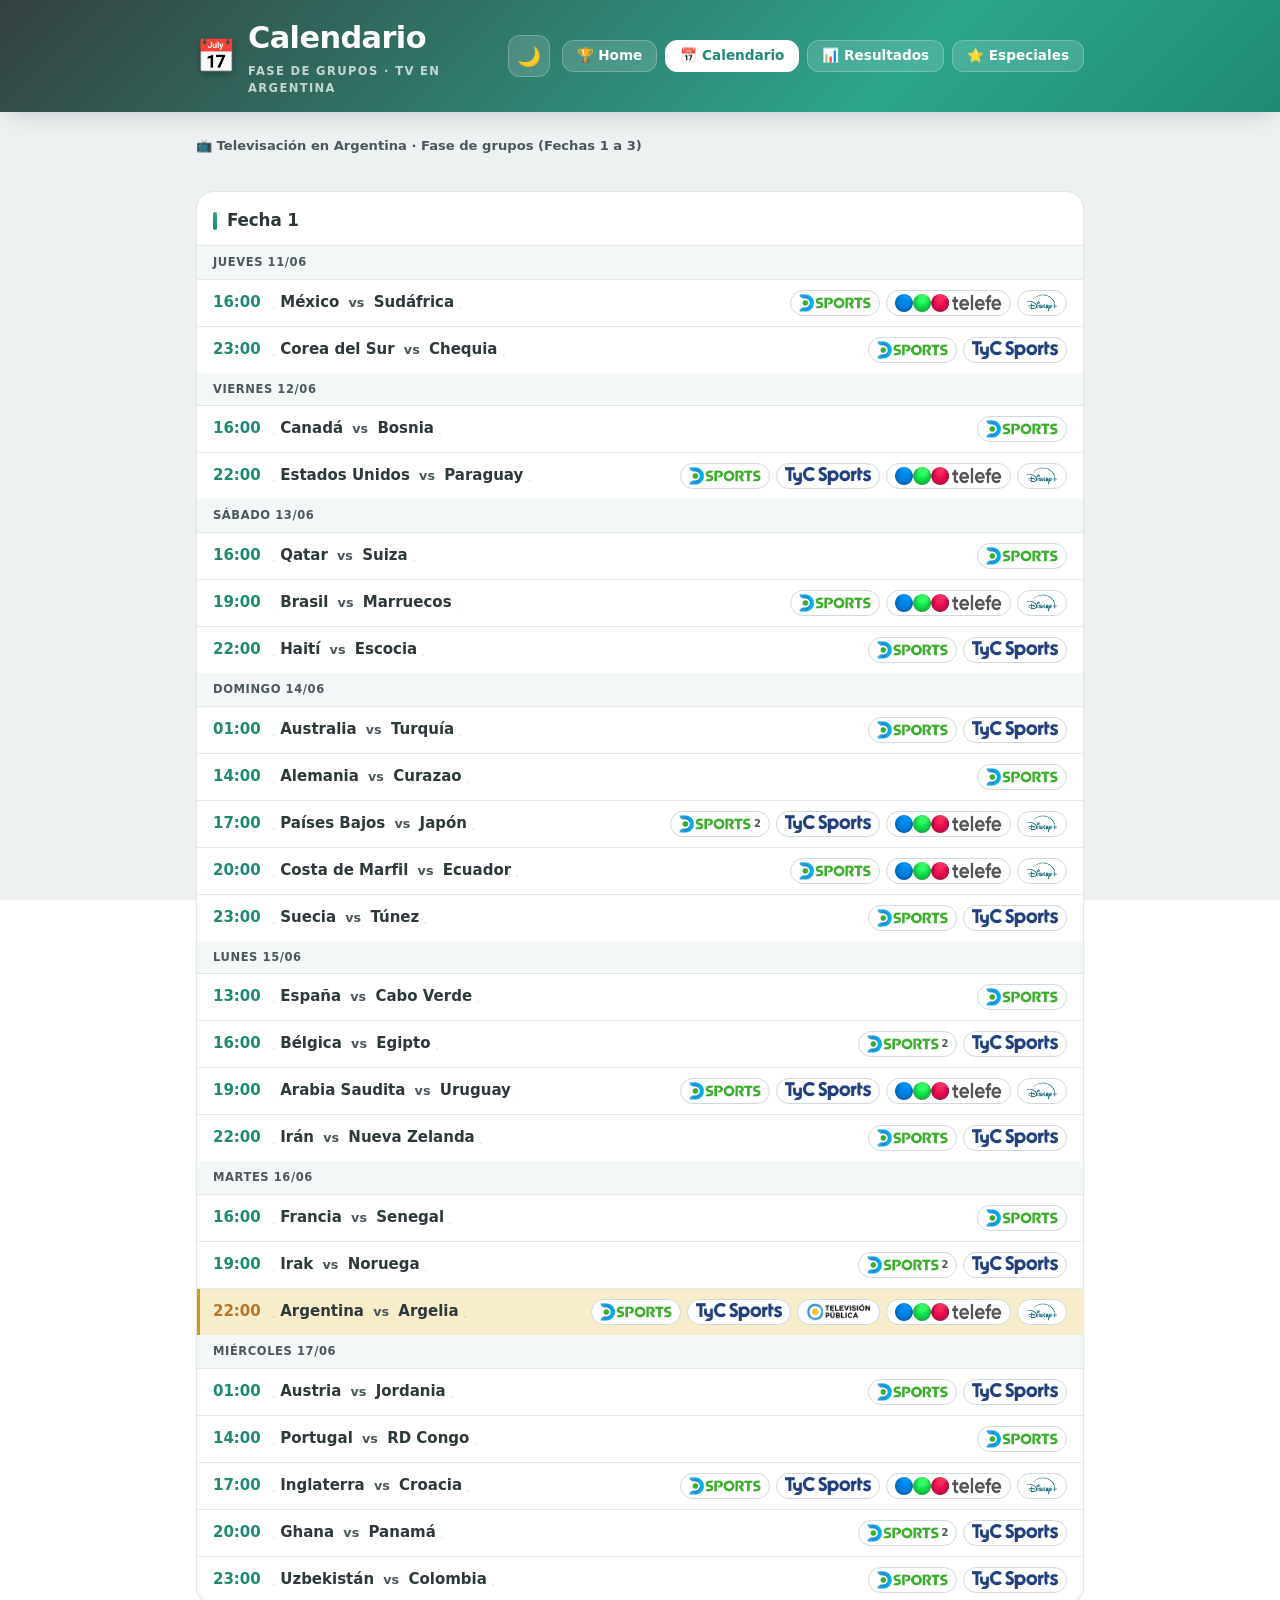
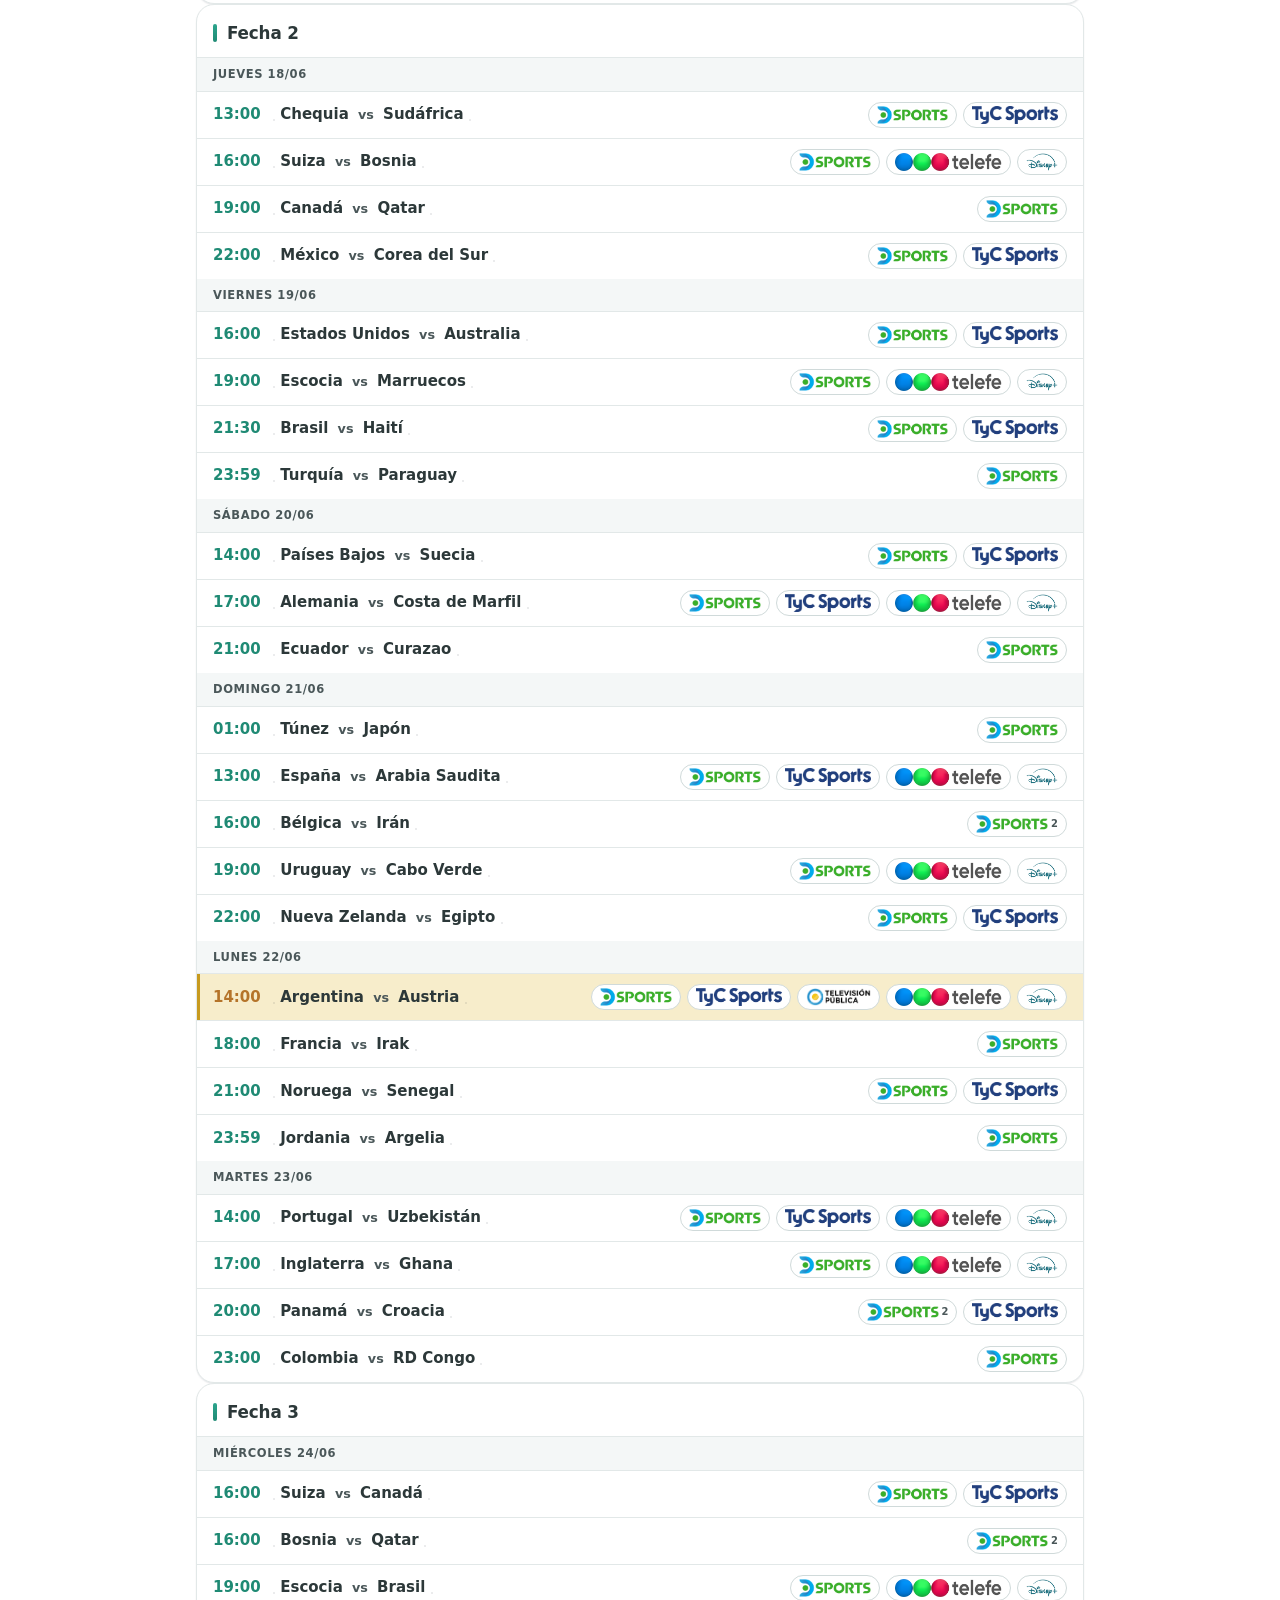
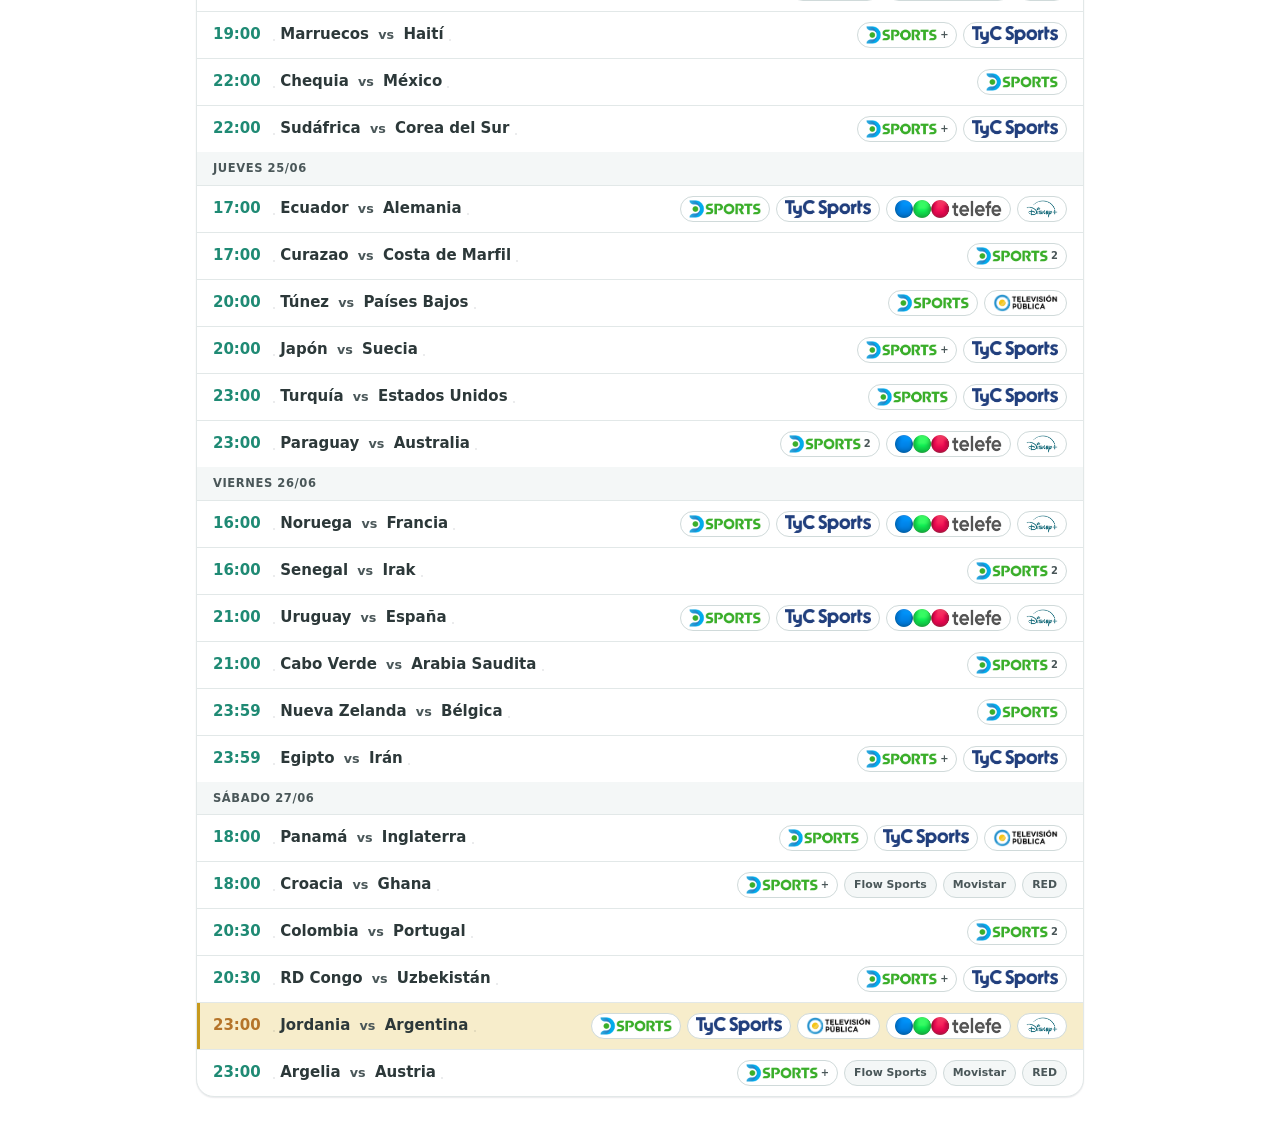
==== commit 595c2115: "Add Resultados page (finished matches + hit/miss chips) and loader banner Fourth page listing every " ====
--- a/calendario.html
+++ b/calendario.html
@@ -4,7 +4,7 @@
   <meta charset="UTF-8">
   <meta name="viewport" content="width=device-width, initial-scale=1">
   <title>Calendario · Prode Mundial | Iveco 2013</title>
-  <link rel="stylesheet" href="style.css?v=18">
+  <link rel="stylesheet" href="style.css?v=21">
   <script src="theme.js?v=4"></script>
 </head>
 <body>
@@ -23,6 +23,7 @@
       <nav class="site-nav" id="site-nav">
         <a class="site-nav__link" href="index.html">🏆 Home</a>
         <a class="site-nav__link is-active" href="calendario.html">📅 Calendario</a>
+        <a class="site-nav__link" href="resultados.html">📊 Resultados</a>
         <a class="site-nav__link" href="especiales.html">⭐ Especiales</a>
       </nav>
     </div>
@@ -33,8 +34,8 @@
     <div id="calendario"></div>
   </main>
 
-  <script src="paises.js?v=18"></script>
-  <script src="calendario.js?v=4"></script>
+  <script src="paises.js?v=19"></script>
+  <script src="calendario.js?v=5"></script>
   <script src="nav.js?v=4"></script>
 
 </body>
--- a/style.css
+++ b/style.css
@@ -509,44 +509,48 @@
 .live-score__match{
   position:relative;
   display:grid;
-  grid-template-columns:118px minmax(0,1fr);
+  grid-template-columns:auto minmax(0,1fr);
   align-items:stretch;
-  gap:0;
+  column-gap:7px;
   width:min(100%,740px);
   max-width:740px;
   margin-inline:auto;
   filter:drop-shadow(0 10px 18px rgba(0,0,0,.18));
 }
-.live-score__match::before,
+/* Dos contenedores apilados por detras (efecto de capas):
+   ::after = base clara (la mas atras, asoma como filo)
+   ::before = bandeja con los colores del Mundial (calidos local, frios visita)
+   Ambas sobresalen por debajo y a los lados, y asoman en el hueco reloj/panel. */
 .live-score__match::after{
   content:"";
   position:absolute;
-  bottom:-6px;
-  z-index:0;
-  height:16px;
-  border-radius:0 0 18px 18px;
-  opacity:.98;
+  z-index:-3;
+  top:-2px;
+  left:-13px;
+  right:-13px;
+  bottom:-13px;
+  border-radius:26px;
   pointer-events:none;
+  background:#f2efe9;
 }
 .live-score__match::before{
-  left:calc(118px + 14px);
-  width:36%;
-  background:
-    linear-gradient(90deg,#f7f3ee 0%,#f7f3ee 33%,#e22b26 33%,#e22b26 100%) left bottom / 100% 7px no-repeat,
-    linear-gradient(90deg,rgba(255,226,206,.95) 0%,rgba(240,113,74,.78) 22%,rgba(226,43,38,.22) 100%) left top / 100% 100% no-repeat;
-  box-shadow:
-    -13px -14px 0 -4px rgba(244,106,70,.72),
-    0 0 10px rgba(226,43,38,.26);
-}
-.live-score__match::after{
-  right:0;
-  width:37%;
-  background:
-    linear-gradient(90deg,#d6f04d 0%,#d6f04d 62%,#7d4dff 100%) left bottom / 100% 7px no-repeat,
-    linear-gradient(90deg,rgba(214,240,77,.12) 0%,rgba(214,240,77,.3) 45%,rgba(125,77,255,.92) 100%) left top / 100% 100% no-repeat;
-  box-shadow:
-    8px -14px 0 -3px rgba(125,77,255,.9),
-    0 0 11px rgba(125,77,255,.36);
+  content:"";
+  position:absolute;
+  z-index:-2;
+  top:0;
+  left:-8px;
+  right:-8px;
+  bottom:-9px;
+  border-radius:22px;
+  pointer-events:none;
+  background:linear-gradient(90deg,
+    #FF7A5C 0%,
+    #F23E2E 20%,
+    #E11D24 42%,
+    #E11D24 50%,
+    #2FD6AE 58%,
+    #59E0C6 73%,
+    #A98BE8 100%);
 }
 .live-score__minute{
   position:relative;
@@ -555,13 +559,12 @@
   align-items:center;
   justify-content:center;
   min-height:56px;
-  padding:0 18px 0 18px;
+  padding:0 20px;
   color:#101014;
   background:linear-gradient(180deg,#ffffff 0%,#f1efea 100%);
-  border:2px solid rgba(0,0,0,.08);
-  border-right:0;
-  border-radius:18px 0 0 18px;
-  box-shadow:inset -18px 0 18px rgba(244,100,37,.18);
+  border:2px solid rgba(0,0,0,.12);
+  border-radius:16px;
+  box-shadow:inset -14px 0 16px -4px rgba(238,39,72,.22);
   font-family:Impact, "Arial Black", var(--font);
   font-size:2.05rem;
   font-weight:900;
@@ -581,8 +584,7 @@
   color:#fff;
   background:#050505;
   border:2px solid rgba(255,255,255,.32);
-  border-left:0;
-  border-radius:0 18px 18px 0;
+  border-radius:18px;
   box-shadow:inset 0 1px 0 rgba(255,255,255,.18), inset 0 -1px 0 rgba(255,255,255,.1);
 }
 .live-team{
@@ -597,13 +599,11 @@
 }
 .live-team--home{
   justify-content:flex-start;
+  --team-color:var(--home-color, #2fc0a5);
 }
 .live-team--away{
   justify-content:flex-end;
-}
-.live-team--away .live-team__dot{
-  background:#f3d940;
-  box-shadow:0 0 10px rgba(243,217,64,.85);
+  --team-color:var(--away-color, #f3d940);
 }
 .live-team .flag{
   flex:none;
@@ -617,8 +617,8 @@
   width:16px;
   height:16px;
   border-radius:999px;
-  background:#2fc0a5;
-  box-shadow:0 0 10px rgba(47,192,165,.9);
+  background:var(--team-color, #2fc0a5);
+  box-shadow:0 0 10px color-mix(in srgb, var(--team-color, #2fc0a5) 85%, transparent);
 }
 .live-team__abbr{
   flex:0 1 auto;
@@ -641,8 +641,8 @@
   justify-content:center;
   align-self:stretch;
   min-width:0;
-  color:#050505;
-  background:#73eee6;
+  color:#04201a;
+  background:#4ed8b0;
   border-inline:1px solid rgba(0,0,0,.24);
   font-family:Impact, "Arial Black", var(--font);
   font-size:2.45rem;
@@ -664,10 +664,10 @@
   align-items:center;
   justify-content:center;
   margin-block:-6px;
-  background:#fff;
-  border:5px solid #050505;
+  background:#050505;
+  border:2px solid rgba(255,255,255,.88);
   border-radius:16px;
-  box-shadow:0 0 0 1px rgba(255,255,255,.65);
+  box-shadow:0 3px 8px rgba(0,0,0,.5);
 }
 .live-score__logo{
   display:block;
@@ -925,6 +925,118 @@
 .esp-tabla td.pending{ color:var(--ink-soft); }
 
 /* ---------------------------------------------------------
+   10b-bis. Resultados (partidos terminados + chips)
+   --------------------------------------------------------- */
+.res-note{
+  margin:0 0 var(--sp-3);
+  font-size:.82rem;
+  font-weight:600;
+  color:var(--ink-soft);
+}
+/* Separación entre las tarjetas por fecha */
+#resultados{
+  display:flex;
+  flex-direction:column;
+  gap:var(--sp-5);
+}
+.res-list{ display:flex; flex-direction:column; }
+
+/* Una fila por partido: marcador a la izquierda, chips a la derecha */
+.res-match{
+  display:grid;
+  grid-template-columns:minmax(320px,400px) minmax(0,1fr);
+  align-items:center;
+  gap:var(--sp-3);
+  padding:10px var(--sp-4);
+  border-bottom:1px solid var(--line);
+}
+.res-match:last-child{ border-bottom:0; }
+
+/* Marcador: bandera+nombre local | goles | nombre+bandera visita */
+.res-match__game{
+  display:grid;
+  grid-template-columns:1fr auto 1fr;
+  align-items:center;
+  gap:var(--sp-2);
+  font-weight:650;
+}
+.res-team{
+  display:flex;
+  align-items:center;
+  gap:6px;
+  min-width:0;
+  white-space:nowrap;
+  overflow:hidden;
+  text-overflow:ellipsis;
+}
+.res-team--home{ justify-content:flex-end;  text-align:right; }
+.res-team--away{ justify-content:flex-start; text-align:left; }
+
+.res-score{
+  display:inline-flex;
+  align-items:center;
+  gap:6px;
+  padding:3px 11px;
+  font-weight:800;
+  font-size:1.05rem;
+  font-variant-numeric:tabular-nums;
+  white-space:nowrap;
+  background:var(--surface-2);
+  border:1px solid var(--line-2);
+  border-radius:var(--r-sm);
+}
+.res-score__n{ min-width:.9em; text-align:center; }
+.res-score__sep{ color:var(--ink-soft); font-weight:700; }
+
+/* Partido terminado pero sin marcador de la API: badge del resultado */
+.res-score--pending{ background:transparent; border:0; padding:0; }
+.res-badge{
+  display:inline-flex;
+  align-items:center;
+  justify-content:center;
+  min-width:28px;
+  padding:3px 8px;
+  font-size:.72rem;
+  font-weight:800;
+  color:var(--brand-2);
+  background:var(--brand-bg);
+  border:1px solid var(--line-2);
+  border-radius:999px;
+}
+
+/* Chips: verdes (pegaron) primero, rojos (erraron) después */
+.res-match__chips{
+  display:flex;
+  flex-wrap:wrap;
+  align-items:center;
+  gap:5px;
+}
+.res-chip{
+  display:inline-flex;
+  align-items:center;
+  padding:3px 9px;
+  font-size:.72rem;
+  font-weight:700;
+  white-space:nowrap;
+  border:1px solid transparent;
+  border-radius:999px;
+}
+.res-chip--ok{  background:var(--ok-bg);    color:var(--ok-ink); }
+.res-chip--bad{ background:var(--bad-bg);   color:var(--bad-ink); }
+.res-chip--none{ background:var(--surface-2); color:var(--ink-soft); }
+
+/* Sin partidos terminados todavía */
+.res-empty{
+  margin:0;
+  padding:var(--sp-5);
+  text-align:center;
+  color:var(--ink-soft);
+  background:var(--surface);
+  border:1px solid var(--line);
+  border-radius:var(--r-lg);
+}
+
+/* ---------------------------------------------------------
    10c. Pantalla de carga
    --------------------------------------------------------- */
 .loader{
@@ -975,6 +1087,37 @@
   width:0;
   border-radius:999px;
   background:linear-gradient(90deg,var(--brand),var(--brand-2));
+}
+/* Banner "HYDRATION BREAK": pill negro con borde multicolor (estilo Mundial),
+   fondo transparente. Va debajo de la barra de carga. */
+.loader__banner{
+  margin-top:var(--sp-2);
+  display:inline-flex;
+  align-items:center;
+  justify-content:center;
+  padding:13px 32px;
+  border:6px solid transparent;
+  border-radius:999px;
+  /* truco del borde con degradado: relleno negro (padding-box) + degradado
+     cónico en el borde (border-box) -> azul arriba, verde der., rojo abajo, violeta izq. */
+  background:
+    linear-gradient(#050505,#050505) padding-box,
+    conic-gradient(
+      #3B5BDB 0deg,
+      #2FD6AE 80deg,
+      #9BE800 125deg,
+      #E03131 200deg,
+      #C92A6A 250deg,
+      #7048E8 305deg,
+      #3B5BDB 360deg) border-box;
+  color:#fff;
+  font-family:Impact,"Arial Black",var(--font);
+  font-weight:900;
+  font-size:clamp(1.2rem,6vw,1.7rem);
+  letter-spacing:.05em;
+  text-transform:uppercase;
+  white-space:nowrap;
+  box-shadow:0 10px 24px -10px rgba(0,0,0,.55);
 }
 
 /* ---------------------------------------------------------
@@ -1041,46 +1184,35 @@
   /* Marcador en vivo compacto */
   .live-score{ margin-bottom:0; padding-top:0; }
   .live-score__match{
-    grid-template-columns:66px minmax(0,1fr);
+    grid-template-columns:auto minmax(0,1fr);
+    column-gap:5px;
     max-width:100%;
   }
-  .live-score__match::before,
+  .live-score__match::before{
+    top:0;
+    left:-5px;
+    right:-5px;
+    bottom:-6px;
+    border-radius:15px;
+  }
   .live-score__match::after{
-    bottom:-5px;
-    height:11px;
-    border-radius:0 0 12px 12px;
-  }
-  .live-score__match::before{
-    left:calc(66px + 8px);
-    width:36%;
-    background:
-      linear-gradient(90deg,#f7f3ee 0%,#f7f3ee 33%,#e22b26 33%,#e22b26 100%) left bottom / 100% 5px no-repeat,
-      linear-gradient(90deg,rgba(255,226,206,.95) 0%,rgba(240,113,74,.78) 22%,rgba(226,43,38,.22) 100%) left top / 100% 100% no-repeat;
-    box-shadow:
-      -7px -10px 0 -3px rgba(244,106,70,.72),
-      0 0 8px rgba(226,43,38,.24);
-  }
-  .live-score__match::after{
-    right:0;
-    width:37%;
-    background:
-      linear-gradient(90deg,#d6f04d 0%,#d6f04d 62%,#7d4dff 100%) left bottom / 100% 5px no-repeat,
-      linear-gradient(90deg,rgba(214,240,77,.12) 0%,rgba(214,240,77,.3) 45%,rgba(125,77,255,.92) 100%) left top / 100% 100% no-repeat;
-    box-shadow:
-      5px -10px 0 -2px rgba(125,77,255,.9),
-      0 0 8px rgba(125,77,255,.32);
+    top:-2px;
+    left:-9px;
+    right:-9px;
+    bottom:-9px;
+    border-radius:18px;
   }
   .live-score__minute{
     min-height:40px;
-    padding-inline:8px 11px;
-    border-radius:13px 0 0 13px;
+    padding-inline:12px;
+    border-radius:12px;
     font-size:1.15rem;
   }
   .live-score__board{
     grid-template-columns:minmax(72px,1fr) 34px 36px 34px minmax(72px,1fr);
     min-height:40px;
-    padding-inline:7px;
-    border-radius:0 13px 13px 0;
+    padding-inline:9px;
+    border-radius:13px;
   }
   .live-team{ column-gap:4px; padding-bottom:3px; }
   .live-team .flag{
@@ -1100,7 +1232,7 @@
   .live-score__goal--away{ border-radius:0 11px 11px 0; }
   .live-score__logo-wrap{
     margin-block:-4px;
-    border-width:3px;
+    border-width:2px;
     border-radius:10px;
   }
   .live-score__logo{
@@ -1139,4 +1271,13 @@
   .chan__badge{
     font-size:.56rem;
   }
-}
+
+  /* Resultados: marcador arriba, chips debajo */
+  .res-match{
+    grid-template-columns:1fr;
+    gap:var(--sp-2);
+    padding:10px var(--sp-3);
+  }
+  .res-score{ font-size:.95rem; padding:2px 9px; }
+  .res-chip{ padding:2px 8px; font-size:.68rem; }
+}
